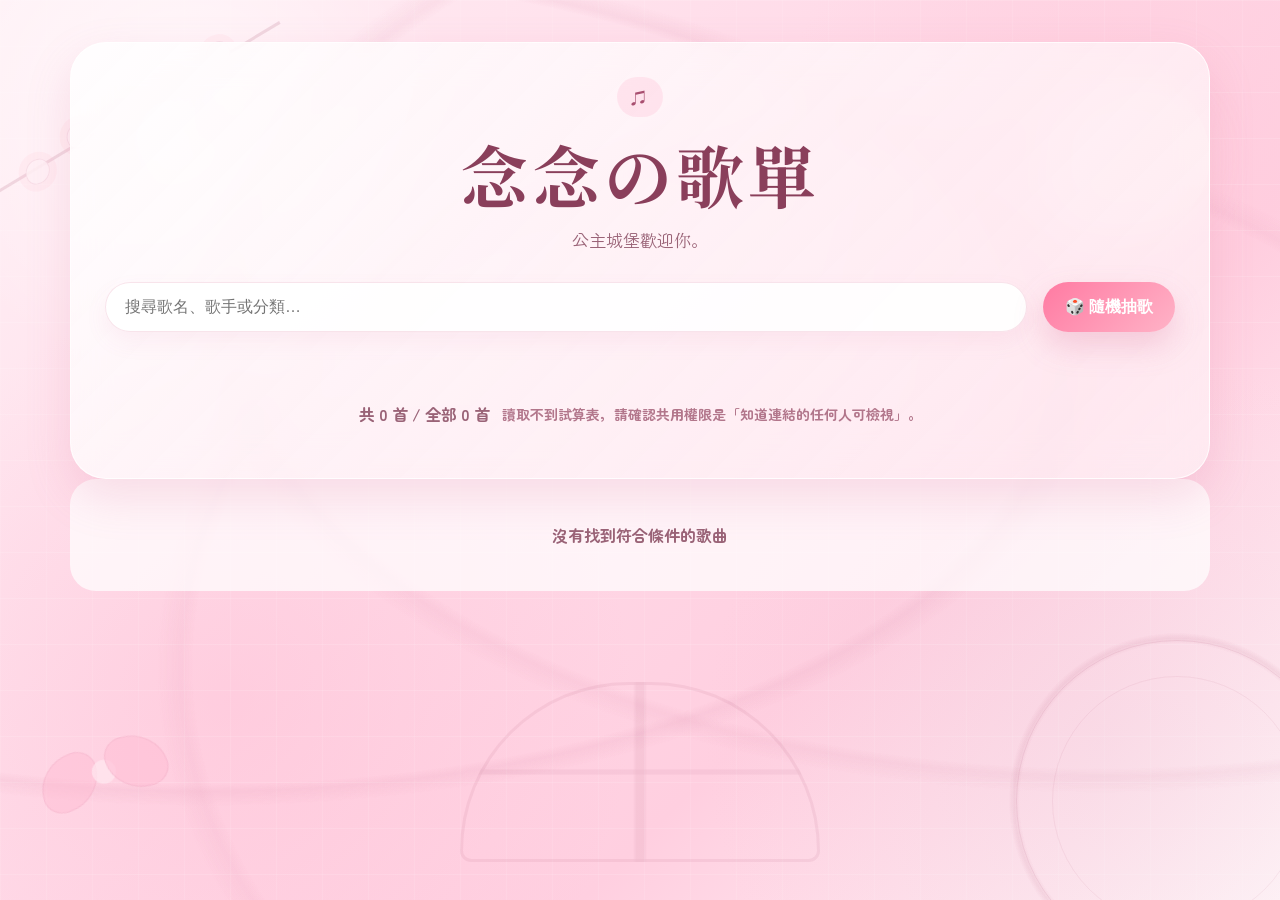
==== index.html @ d70ef2cd "Update index.html" ====
<!DOCTYPE html>
<html lang="zh-Hant">
<head>
<meta charset="utf-8"/>
<meta content="width=device-width, initial-scale=1.0" name="viewport"/>
<title>念念的歌單</title>
<link href="https://fonts.googleapis.com" rel="preconnect"/>
<link crossorigin="" href="https://fonts.gstatic.com" rel="preconnect"/>
<link rel="icon" href="data:image/svg+xml,<svg xmlns=%22http://www.w3.org/2000/svg%22 viewBox=%220 0 100 100%22><text y=%22.9em%22 font-size=%2290%22>🌸</text></svg>">
<link href="https://fonts.googleapis.com/css2?family=Noto+Serif+TC:wght@500;700&amp;family=Zen+Maru+Gothic:wght@400;500;700&amp;display=swap" rel="stylesheet"/>
<link href="style.css" rel="stylesheet"/>

<!-- 背景 CSS -->
<style>
body {
  background:
    radial-gradient(circle at 14% 12%, rgba(255,255,255,.65), transparent 20%),
    radial-gradient(circle at 86% 16%, rgba(255,198,216,.45), transparent 24%),
    radial-gradient(circle at 18% 78%, rgba(255,170,198,.28), transparent 32%),
    radial-gradient(circle at 86% 82%, rgba(232,190,210,.24), transparent 30%),
    linear-gradient(135deg,#fff1f6 0%,#ffdce9 38%,#ffcfe0 68%,#fff5f8 100%) !important;
}
.bg-art,
.bg-blossom,
.bg-clouds,
.bg-moon,
.bg-window,
.bg-ribbon,
.bg-fan{
  position: fixed;
  pointer-events: none;
  z-index: 0;
}
.bg-art{
  inset: 0;
  background-image:
    linear-gradient(rgba(255,255,255,.24) 1px, transparent 1px),
    linear-gradient(90deg, rgba(255,255,255,.18) 1px, transparent 1px);
  background-size: 46px 46px;
  opacity: .58;
}
.bg-clouds{
  inset:0;
  opacity:.62;
  background:
    radial-gradient(ellipse at 16% 42%, transparent 55%, rgba(214,135,165,.18) 56%, transparent 58%),
    radial-gradient(ellipse at 86% 34%, transparent 55%, rgba(214,135,165,.15) 56%, transparent 58%),
    radial-gradient(ellipse at 68% 74%, transparent 55%, rgba(214,135,165,.13) 56%, transparent 58%);
}
.bg-blossom{
  left: -18px;
  top: 36px;
  width: 350px;
  height: 250px;
  opacity: .75;
  transform: rotate(-13deg);
}
.bg-blossom::before{
  content:"";
  position:absolute;
  left:12px;
  top:118px;
  width:330px;
  height:3px;
  background: rgba(173,92,120,.24);
  transform: rotate(-18deg);
  transform-origin: left center;
}
.bg-blossom span{
  position:absolute;
  width:25px;
  height:25px;
  border-radius:58% 42% 60% 40%;
  background: rgba(255,238,244,.9);
  border:1px solid rgba(210,125,155,.20);
  box-shadow:0 0 0 7px rgba(255,166,194,.13);
}
.bg-blossom span:nth-child(1){left:44px;top:96px}
.bg-blossom span:nth-child(2){left:92px;top:70px}
.bg-blossom span:nth-child(3){left:142px;top:54px}
.bg-blossom span:nth-child(4){left:192px;top:36px}
.bg-blossom span:nth-child(5){left:246px;top:22px}
.bg-blossom span:nth-child(6){left:124px;top:106px}
.bg-blossom span:nth-child(7){left:218px;top:82px}
.bg-moon{
  right:70px;
  top:82px;
  width:150px;
  height:150px;
  border-radius:50%;
  background: rgba(255,250,238,.55);
  box-shadow:0 0 40px rgba(255,210,225,.45);
  opacity: .75;
}
.bg-moon::after{
  content:"";
  position:absolute;
  right:28px;
  top:8px;
  width:150px;
  height:150px;
  border-radius:50%;
  background:rgba(255,221,234,.72);
}
.bg-window{
  left:50%;
  bottom:38px;
  width:360px;
  height:180px;
  transform: translateX(-50%);
  opacity:.16;
  border:3px solid rgba(160,78,110,.55);
  border-radius:180px 180px 12px 12px;
  background:
    linear-gradient(90deg, transparent 48%, rgba(160,78,110,.55) 49%, rgba(160,78,110,.55) 51%, transparent 52%),
    linear-gradient(transparent 48%, rgba(160,78,110,.45) 49%, rgba(160,78,110,.45) 51%, transparent 52%);
}
.bg-ribbon{
  left:38px;
  bottom:88px;
  width:130px;
  height:80px;
  opacity:.58;
  transform:rotate(-18deg);
}
.bg-ribbon::before,
.bg-ribbon::after{
  content:"";
  position:absolute;
  top:12px;
  width:58px;
  height:54px;
  background:rgba(255,178,205,.62);
  border:1px solid rgba(180,88,120,.16);
}
.bg-ribbon::before{
  left:0;
  border-radius:70% 35% 70% 35%;
}
.bg-ribbon::after{
  right:0;
  border-radius:35% 70% 35% 70%;
}
.bg-ribbon span{
  position:absolute;
  left:54px;
  top:28px;
  width:24px;
  height:24px;
  border-radius:50%;
  background:rgba(255,245,248,.75);
}
.bg-fan{
  right:-92px;
  bottom:-96px;
  width:390px;
  height:390px;
  border-radius:50%;
  opacity:.82;
  background:
    radial-gradient(circle, transparent 57%, rgba(178,86,120,.13) 59%, transparent 61%);
}
.bg-fan::before{
  content:"";
  position:absolute;
  inset:34px;
  border-radius:50%;
  border:1px solid rgba(178,86,120,.14);
}
.bg-fan::after{
  content:"";
  position:absolute;
  inset:70px;
  border-radius:50%;
  border:1px solid rgba(178,86,120,.10);
}
body::before,
body::after{
  content:none !important;
}
</style>
</head>
<body>

<!-- 背景元素 -->
<div class="bg-art"></div>
<div class="bg-clouds"></div>
<div class="bg-blossom">
  <span></span><span></span><span></span><span></span>
  <span></span><span></span><span></span>
</div>
<div class="bg-moon"></div>
<div class="bg-window"></div>
<div class="bg-ribbon"><span></span></div>
<div class="bg-fan"></div>

<!-- 原本內容不動 -->
<div class="float-layer" id="floatLayer"></div>
<main class="wrap">
<section class="hero">
<span class="eyebrow"> ♫</span>
<h1>念念の歌單</h1>
<p>公主城堡歡迎你。</p>
<div class="controls">
<input class="search" id="search" placeholder="搜尋歌名、歌手或分類…"/>
<button class="random" id="randomBtn" type="button">🎲 隨機抽歌</button>
</div>
<div class="tags" id="tags"></div>
<div class="meta"><span id="count">讀取中…</span><span class="status" id="status"></span></div>
</section>
<section class="grid" id="grid"></section>
<div class="empty" id="empty">沒有找到符合條件的歌曲</div>
</main>
<div class="modal" id="modal"><div class="modal-card"><h2>🍓念念推薦</h2><div class="big" id="pickSong"></div><div id="pickArtist"></div><button class="close" id="closeModal" type="button">謝謝尼的歌單啊！</button></div></div>

<script src="./script.js?v=1001"></script>
</body>
</html>
---- style.css ----
:root{
  --pink-900:#8a3f5b; --pink-800:#a94f70; --pink-700:#d96b93; --pink-600:#ff8fb1;
  --pink-300:#ffd1df; --pink-200:#ffe1ea; --pink-100:#fff3f7;
  --cream:#fff8f4; --ink:#5a2f40; --muted:#9a6377; --white:rgba(255,255,255,.82);
  --shadow:0 18px 45px rgba(217,107,147,.18); --radius:26px;
}
*{box-sizing:border-box} html{scroll-behavior:smooth}
body{margin:0; min-height:100vh; color:var(--ink); font-family:'Zen Maru Gothic','Noto Serif TC',system-ui,sans-serif;
  background: radial-gradient(circle at 12% 10%, rgba(255,209,223,.95), transparent 34%),
              radial-gradient(circle at 85% 15%, rgba(255,225,234,.9), transparent 28%),
              linear-gradient(135deg,#fff3f7 0%,#ffe1ea 48%,#fff8f4 100%); overflow-x:hidden;}
body:before{content:"";position:fixed;inset:0;pointer-events:none;background-image:linear-gradient(rgba(255,255,255,.32) 1px,transparent 1px),linear-gradient(90deg,rgba(255,255,255,.26) 1px,transparent 1px);background-size:46px 46px;mask-image:linear-gradient(to bottom,rgba(0,0,0,.7),transparent 84%)}
.float-layer{position:fixed;inset:0;pointer-events:none;overflow:hidden;z-index:0}.float{position:absolute;bottom:-8vh;font-size:clamp(18px,2.6vw,32px);opacity:.42;filter:drop-shadow(0 8px 12px rgba(217,107,147,.15));animation:rise var(--dur) linear infinite;left:var(--left);animation-delay:var(--delay)}
@keyframes rise{0%{transform:translateY(0) rotate(0deg);opacity:0}15%{opacity:.45}100%{transform:translateY(-112vh) rotate(360deg);opacity:0}}
.wrap{position:relative;z-index:1;max-width:1180px;margin:0 auto;padding:42px 20px 70px}

.hero{
  padding:34px;
  border-radius:36px;
  background:linear-gradient(135deg,rgba(255,255,255,.8),rgba(255,243,247,.66));
  box-shadow:var(--shadow);
  border:1px solid rgba(255,255,255,.8);
  backdrop-filter:blur(18px);
  text-align:center !important;
  display:flex !important;
  flex-direction:column !important;
  align-items:center !important;
}

.eyebrow{
  display:inline-flex;
  gap:8px;
  align-items:center;
  justify-content:center;
  padding:8px 14px;
  border-radius:999px;
  background:rgba(255,143,177,.16);
  color:var(--pink-800);
  font-weight:700;
  letter-spacing:.08em;
  margin:0 auto;
  text-align:center !important;
}

.hero h1{
  font-family:'Noto Serif TC',serif;
  font-size:clamp(36px,6vw,68px);
  line-height:1.1;
  margin:20px 0 12px;
  color:var(--pink-900);
  letter-spacing:.06em;
  text-align:center !important;
  width:100%;
}

.hero p{
  margin:0;
  color:var(--muted);
  font-size:17px;
  line-height:1.9;
  text-align:center !important;
  width:100%;
}

.controls{display:grid;grid-template-columns:1fr auto;gap:16px;margin:26px 0 18px;width:100%}.search{width:100%;border:0;outline:0;border-radius:999px;background:rgba(255,255,255,.9);padding:16px 20px;font-size:16px;color:var(--ink);box-shadow:inset 0 0 0 1px rgba(217,107,147,.18),0 10px 22px rgba(217,107,147,.08)}
.random{border:0;border-radius:999px;padding:0 22px;background:linear-gradient(135deg,#ff7aa2,#ffb3c7);color:white;font-weight:800;font-size:16px;cursor:pointer;box-shadow:0 14px 30px rgba(217,107,147,.25);transition:.22s}.random:hover{transform:translateY(-2px)}
.tags{display:flex;flex-wrap:wrap;gap:10px;margin:20px 0 26px;width:100%}.tag{--tag:#ff8fb1;--tagLight:#fff3f7;border:1px solid rgba(217,107,147,.14);background:linear-gradient(135deg,rgba(255,255,255,.88),var(--tagLight));color:#a94f70;padding:10px 16px;border-radius:999px;font-weight:800;cursor:pointer;box-shadow:0 9px 18px rgba(217,107,147,.08);transition:.22s}.tag:hover{transform:translateY(-2px);box-shadow:0 13px 26px rgba(217,107,147,.14)}.tag.active{background:linear-gradient(135deg,var(--tag),#d96b93);color:white;border-color:transparent;box-shadow:0 15px 28px rgba(217,107,147,.25);transform:translateY(-2px)}
.meta{display:flex;align-items:center;justify-content:space-between;gap:12px;margin:6px 2px 18px;color:#9a6377;font-weight:700}.status{font-size:14px;color:#b2768b}.grid{display:grid;grid-template-columns:repeat(auto-fill,minmax(230px,1fr));gap:18px}.card{position:relative;min-height:150px;padding:22px 18px 56px;border-radius:var(--radius);background:linear-gradient(145deg,rgba(255,255,255,.86),rgba(255,243,247,.76));border:1px solid rgba(255,255,255,.82);box-shadow:0 15px 32px rgba(217,107,147,.12);overflow:hidden;transition:.22s}.card:hover{transform:translateY(-4px)}.card:after{content:'♪';position:absolute;right:18px;top:12px;font-size:48px;color:rgba(217,107,147,.12);font-family:serif}.song{font-family:'Noto Serif TC',serif;font-size:24px;font-weight:700;color:var(--pink-900);margin:0 0 9px}.artist{font-size:15px;color:var(--muted);font-weight:700;margin-bottom:12px}.cat{display:inline-flex;max-width:100%;padding:6px 11px;border-radius:999px;background:rgba(255,143,177,.15);color:#a94f70;font-size:13px;font-weight:700;line-height:1.5}.copy{position:absolute;right:14px;bottom:14px;border:0;border-radius:999px;padding:8px 13px;background:#ffe1ea;color:#a94f70;font-weight:800;cursor:pointer;transition:.2s}.copy:hover{background:#ffd1df}.copy.done{background:#ff8fb1;color:white}.empty{display:none;text-align:center;padding:44px;border-radius:26px;background:rgba(255,255,255,.72);color:#9a6377;font-weight:700}.picked{animation:pulse 1.4s ease 1;box-shadow:0 0 0 4px rgba(255,143,177,.18),0 18px 45px rgba(217,107,147,.2)}@keyframes pulse{0%,100%{transform:scale(1)}35%{transform:scale(1.035)}}
.modal{position:fixed;inset:0;z-index:8;display:none;place-items:center;background:rgba(90,47,64,.28);backdrop-filter:blur(6px);padding:18px}.modal.show{display:grid}.modal-card{max-width:420px;width:100%;background:linear-gradient(135deg,#fff,#fff3f7);border-radius:30px;padding:30px;box-shadow:0 30px 70px rgba(90,47,64,.28);text-align:center}.modal h2{font-family:'Noto Serif TC',serif;margin:0 0 12px;color:#8a3f5b}.modal .big{font-size:30px;font-family:'Noto Serif TC',serif;font-weight:700;margin:12px 0;color:#8a3f5b}.close{margin-top:16px;border:0;border-radius:999px;background:#ff8fb1;color:white;padding:11px 20px;font-weight:800;cursor:pointer}
@media(max-width:680px){.wrap{padding:24px 14px 50px}.hero{padding:24px 18px;border-radius:28px}.controls{grid-template-columns:1fr}.random{height:50px}.grid{grid-template-columns:1fr}.tag{padding:10px 13px}}
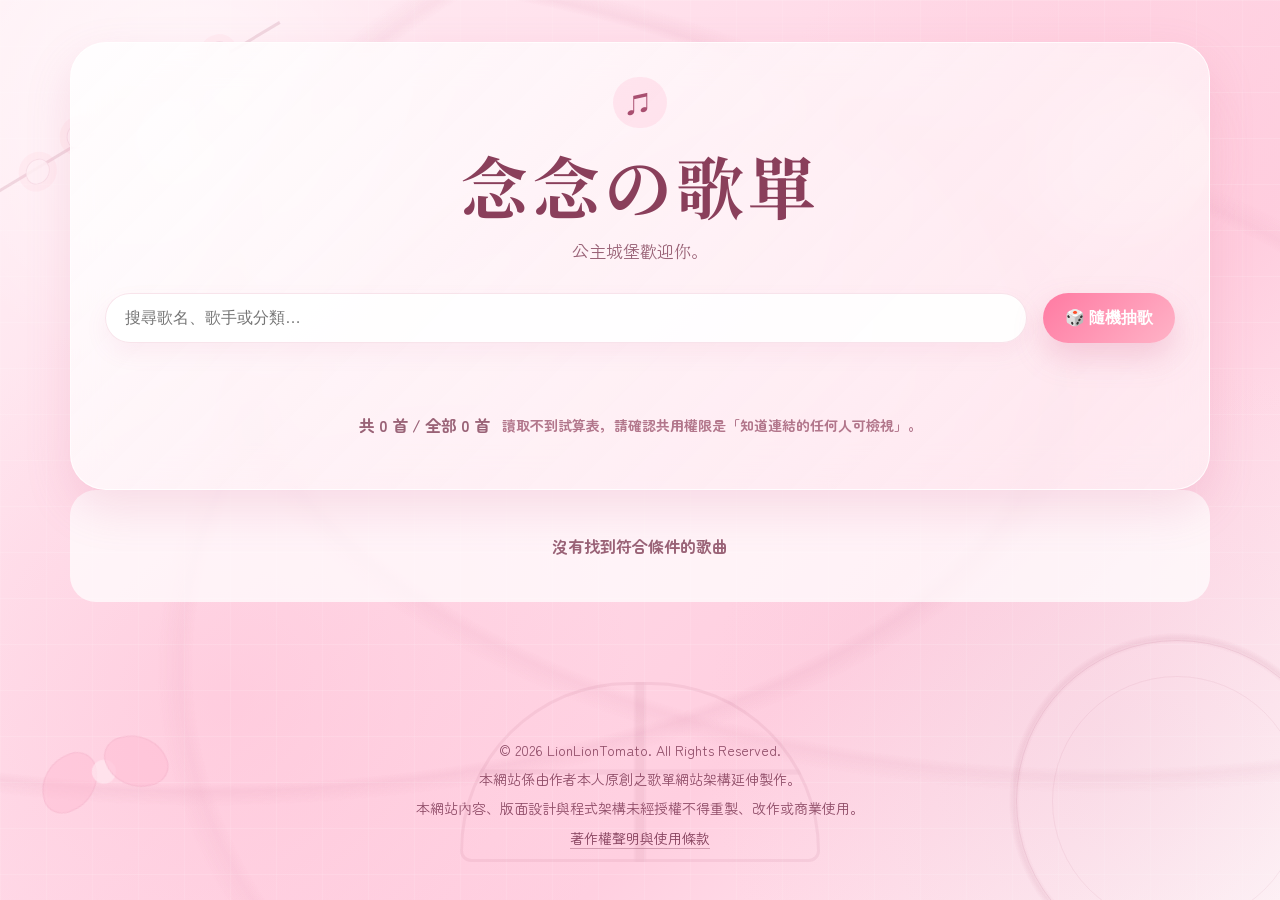
==== commit 988856f5: "Update index.html" ====
--- a/index.html
+++ b/index.html
@@ -6,7 +6,7 @@
 <title>念念的歌單</title>
 <link href="https://fonts.googleapis.com" rel="preconnect"/>
 <link crossorigin="" href="https://fonts.gstatic.com" rel="preconnect"/>
-<link rel="icon" href="data:image/svg+xml,<svg xmlns=%22http://www.w3.org/2000/svg%22 viewBox=%220 0 100 100%22><text y=%22.9em%22 font-size=%2290%22>🌸</text></svg>">
+<link rel="icon" href="data:image/svg+xml,<svg xmlns=%22http://www.w3.org/2000/svg%22 viewBox=%220 0 100 100%22><text y=%22.9em%22 font-size=%2290%22>🌻</text></svg>">
 <link href="https://fonts.googleapis.com/css2?family=Noto+Serif+TC:wght@500;700&amp;family=Zen+Maru+Gothic:wght@400;500;700&amp;display=swap" rel="stylesheet"/>
 <link href="style.css" rel="stylesheet"/>
 
@@ -20,6 +20,7 @@
     radial-gradient(circle at 86% 82%, rgba(232,190,210,.24), transparent 30%),
     linear-gradient(135deg,#fff1f6 0%,#ffdce9 38%,#ffcfe0 68%,#fff5f8 100%) !important;
 }
+
 .bg-art,
 .bg-blossom,
 .bg-clouds,
@@ -31,6 +32,7 @@
   pointer-events: none;
   z-index: 0;
 }
+
 .bg-art{
   inset: 0;
   background-image:
@@ -39,6 +41,7 @@
   background-size: 46px 46px;
   opacity: .58;
 }
+
 .bg-clouds{
   inset:0;
   opacity:.62;
@@ -47,6 +50,7 @@
     radial-gradient(ellipse at 86% 34%, transparent 55%, rgba(214,135,165,.15) 56%, transparent 58%),
     radial-gradient(ellipse at 68% 74%, transparent 55%, rgba(214,135,165,.13) 56%, transparent 58%);
 }
+
 .bg-blossom{
   left: -18px;
   top: 36px;
@@ -55,6 +59,7 @@
   opacity: .75;
   transform: rotate(-13deg);
 }
+
 .bg-blossom::before{
   content:"";
   position:absolute;
@@ -66,6 +71,7 @@
   transform: rotate(-18deg);
   transform-origin: left center;
 }
+
 .bg-blossom span{
   position:absolute;
   width:25px;
@@ -75,6 +81,7 @@
   border:1px solid rgba(210,125,155,.20);
   box-shadow:0 0 0 7px rgba(255,166,194,.13);
 }
+
 .bg-blossom span:nth-child(1){left:44px;top:96px}
 .bg-blossom span:nth-child(2){left:92px;top:70px}
 .bg-blossom span:nth-child(3){left:142px;top:54px}
@@ -82,6 +89,7 @@
 .bg-blossom span:nth-child(5){left:246px;top:22px}
 .bg-blossom span:nth-child(6){left:124px;top:106px}
 .bg-blossom span:nth-child(7){left:218px;top:82px}
+
 .bg-moon{
   right:70px;
   top:82px;
@@ -92,6 +100,7 @@
   box-shadow:0 0 40px rgba(255,210,225,.45);
   opacity: .75;
 }
+
 .bg-moon::after{
   content:"";
   position:absolute;
@@ -102,6 +111,7 @@
   border-radius:50%;
   background:rgba(255,221,234,.72);
 }
+
 .bg-window{
   left:50%;
   bottom:38px;
@@ -115,6 +125,7 @@
     linear-gradient(90deg, transparent 48%, rgba(160,78,110,.55) 49%, rgba(160,78,110,.55) 51%, transparent 52%),
     linear-gradient(transparent 48%, rgba(160,78,110,.45) 49%, rgba(160,78,110,.45) 51%, transparent 52%);
 }
+
 .bg-ribbon{
   left:38px;
   bottom:88px;
@@ -123,6 +134,7 @@
   opacity:.58;
   transform:rotate(-18deg);
 }
+
 .bg-ribbon::before,
 .bg-ribbon::after{
   content:"";
@@ -133,14 +145,17 @@
   background:rgba(255,178,205,.62);
   border:1px solid rgba(180,88,120,.16);
 }
+
 .bg-ribbon::before{
   left:0;
   border-radius:70% 35% 70% 35%;
 }
+
 .bg-ribbon::after{
   right:0;
   border-radius:35% 70% 35% 70%;
 }
+
 .bg-ribbon span{
   position:absolute;
   left:54px;
@@ -150,6 +165,7 @@
   border-radius:50%;
   background:rgba(255,245,248,.75);
 }
+
 .bg-fan{
   right:-92px;
   bottom:-96px;
@@ -160,6 +176,7 @@
   background:
     radial-gradient(circle, transparent 57%, rgba(178,86,120,.13) 59%, transparent 61%);
 }
+
 .bg-fan::before{
   content:"";
   position:absolute;
@@ -167,6 +184,7 @@
   border-radius:50%;
   border:1px solid rgba(178,86,120,.14);
 }
+
 .bg-fan::after{
   content:"";
   position:absolute;
@@ -174,12 +192,41 @@
   border-radius:50%;
   border:1px solid rgba(178,86,120,.10);
 }
+
 body::before,
 body::after{
   content:none !important;
 }
+
+.site-footer{
+  position:relative;
+  z-index:2;
+  max-width:980px;
+  margin:40px auto 24px;
+  padding:22px 18px;
+  text-align:center;
+  font-family:"Zen Maru Gothic","Noto Serif TC",serif;
+  color:rgba(128,58,86,.88);
+  font-size:14px;
+  line-height:1.8;
+}
+
+.site-footer p{
+  margin:4px 0;
+}
+
+.site-footer a{
+  color:rgba(128,58,86,.95);
+  text-decoration:none;
+  border-bottom:1px solid rgba(128,58,86,.35);
+}
+
+.site-footer a:hover{
+  opacity:.75;
+}
 </style>
 </head>
+
 <body>
 
 <!-- 背景元素 -->
@@ -196,22 +243,41 @@
 
 <!-- 原本內容不動 -->
 <div class="float-layer" id="floatLayer"></div>
+
 <main class="wrap">
 <section class="hero">
 <span class="eyebrow"> ♫</span>
 <h1>念念の歌單</h1>
 <p>公主城堡歡迎你。</p>
+
 <div class="controls">
 <input class="search" id="search" placeholder="搜尋歌名、歌手或分類…"/>
 <button class="random" id="randomBtn" type="button">🎲 隨機抽歌</button>
 </div>
+
 <div class="tags" id="tags"></div>
 <div class="meta"><span id="count">讀取中…</span><span class="status" id="status"></span></div>
 </section>
+
 <section class="grid" id="grid"></section>
 <div class="empty" id="empty">沒有找到符合條件的歌曲</div>
 </main>
-<div class="modal" id="modal"><div class="modal-card"><h2>🍓念念推薦</h2><div class="big" id="pickSong"></div><div id="pickArtist"></div><button class="close" id="closeModal" type="button">謝謝尼的歌單啊！</button></div></div>
+
+<footer class="site-footer">
+  <p>© 2026 LionLionTomato. All Rights Reserved.</p>
+  <p>本網站係由作者本人原創之歌單網站架構延伸製作。</p>
+  <p>本網站內容、版面設計與程式架構未經授權不得重製、改作或商業使用。</p>
+  <p><a href="copyright.html">著作權聲明與使用條款</a></p>
+</footer>
+
+<div class="modal" id="modal">
+  <div class="modal-card">
+    <h2>🍓念念推薦</h2>
+    <div class="big" id="pickSong"></div>
+    <div id="pickArtist"></div>
+    <button class="close" id="closeModal" type="button">謝謝尼的歌單啊！</button>
+  </div>
+</div>
 
 <script src="./script.js?v=1001"></script>
 </body>
--- a/style.css
+++ b/style.css
@@ -4,15 +4,66 @@
   --cream:#fff8f4; --ink:#5a2f40; --muted:#9a6377; --white:rgba(255,255,255,.82);
   --shadow:0 18px 45px rgba(217,107,147,.18); --radius:26px;
 }
-*{box-sizing:border-box} html{scroll-behavior:smooth}
-body{margin:0; min-height:100vh; color:var(--ink); font-family:'Zen Maru Gothic','Noto Serif TC',system-ui,sans-serif;
-  background: radial-gradient(circle at 12% 10%, rgba(255,209,223,.95), transparent 34%),
-              radial-gradient(circle at 85% 15%, rgba(255,225,234,.9), transparent 28%),
-              linear-gradient(135deg,#fff3f7 0%,#ffe1ea 48%,#fff8f4 100%); overflow-x:hidden;}
-body:before{content:"";position:fixed;inset:0;pointer-events:none;background-image:linear-gradient(rgba(255,255,255,.32) 1px,transparent 1px),linear-gradient(90deg,rgba(255,255,255,.26) 1px,transparent 1px);background-size:46px 46px;mask-image:linear-gradient(to bottom,rgba(0,0,0,.7),transparent 84%)}
-.float-layer{position:fixed;inset:0;pointer-events:none;overflow:hidden;z-index:0}.float{position:absolute;bottom:-8vh;font-size:clamp(18px,2.6vw,32px);opacity:.42;filter:drop-shadow(0 8px 12px rgba(217,107,147,.15));animation:rise var(--dur) linear infinite;left:var(--left);animation-delay:var(--delay)}
-@keyframes rise{0%{transform:translateY(0) rotate(0deg);opacity:0}15%{opacity:.45}100%{transform:translateY(-112vh) rotate(360deg);opacity:0}}
-.wrap{position:relative;z-index:1;max-width:1180px;margin:0 auto;padding:42px 20px 70px}
+
+*{box-sizing:border-box} 
+html{scroll-behavior:smooth}
+
+body{
+  margin:0; 
+  min-height:100vh; 
+  color:var(--ink); 
+  font-family:'Zen Maru Gothic','Noto Serif TC',system-ui,sans-serif;
+  background: 
+    radial-gradient(circle at 12% 10%, rgba(255,209,223,.95), transparent 34%),
+    radial-gradient(circle at 85% 15%, rgba(255,225,234,.9), transparent 28%),
+    linear-gradient(135deg,#fff3f7 0%,#ffe1ea 48%,#fff8f4 100%); 
+  overflow-x:hidden;
+}
+
+body:before{
+  content:"";
+  position:fixed;
+  inset:0;
+  pointer-events:none;
+  background-image:
+    linear-gradient(rgba(255,255,255,.32) 1px,transparent 1px),
+    linear-gradient(90deg,rgba(255,255,255,.26) 1px,transparent 1px);
+  background-size:46px 46px;
+  mask-image:linear-gradient(to bottom,rgba(0,0,0,.7),transparent 84%)
+}
+
+.float-layer{
+  position:fixed;
+  inset:0;
+  pointer-events:none;
+  overflow:hidden;
+  z-index:0
+}
+
+.float{
+  position:absolute;
+  bottom:-8vh;
+  font-size:clamp(18px,2.6vw,32px);
+  opacity:.42;
+  filter:drop-shadow(0 8px 12px rgba(217,107,147,.15));
+  animation:rise var(--dur) linear infinite;
+  left:var(--left);
+  animation-delay:var(--delay)
+}
+
+@keyframes rise{
+  0%{transform:translateY(0) rotate(0deg);opacity:0}
+  15%{opacity:.45}
+  100%{transform:translateY(-112vh) rotate(360deg);opacity:0}
+}
+
+.wrap{
+  position:relative;
+  z-index:1;
+  max-width:1180px;
+  margin:0 auto;
+  padding:42px 20px 70px
+}
 
 .hero{
   padding:34px;
@@ -40,6 +91,7 @@
   letter-spacing:.08em;
   margin:0 auto;
   text-align:center !important;
+  font-size:1.5rem;
 }
 
 .hero h1{
@@ -62,9 +114,301 @@
   width:100%;
 }
 
-.controls{display:grid;grid-template-columns:1fr auto;gap:16px;margin:26px 0 18px;width:100%}.search{width:100%;border:0;outline:0;border-radius:999px;background:rgba(255,255,255,.9);padding:16px 20px;font-size:16px;color:var(--ink);box-shadow:inset 0 0 0 1px rgba(217,107,147,.18),0 10px 22px rgba(217,107,147,.08)}
-.random{border:0;border-radius:999px;padding:0 22px;background:linear-gradient(135deg,#ff7aa2,#ffb3c7);color:white;font-weight:800;font-size:16px;cursor:pointer;box-shadow:0 14px 30px rgba(217,107,147,.25);transition:.22s}.random:hover{transform:translateY(-2px)}
-.tags{display:flex;flex-wrap:wrap;gap:10px;margin:20px 0 26px;width:100%}.tag{--tag:#ff8fb1;--tagLight:#fff3f7;border:1px solid rgba(217,107,147,.14);background:linear-gradient(135deg,rgba(255,255,255,.88),var(--tagLight));color:#a94f70;padding:10px 16px;border-radius:999px;font-weight:800;cursor:pointer;box-shadow:0 9px 18px rgba(217,107,147,.08);transition:.22s}.tag:hover{transform:translateY(-2px);box-shadow:0 13px 26px rgba(217,107,147,.14)}.tag.active{background:linear-gradient(135deg,var(--tag),#d96b93);color:white;border-color:transparent;box-shadow:0 15px 28px rgba(217,107,147,.25);transform:translateY(-2px)}
-.meta{display:flex;align-items:center;justify-content:space-between;gap:12px;margin:6px 2px 18px;color:#9a6377;font-weight:700}.status{font-size:14px;color:#b2768b}.grid{display:grid;grid-template-columns:repeat(auto-fill,minmax(230px,1fr));gap:18px}.card{position:relative;min-height:150px;padding:22px 18px 56px;border-radius:var(--radius);background:linear-gradient(145deg,rgba(255,255,255,.86),rgba(255,243,247,.76));border:1px solid rgba(255,255,255,.82);box-shadow:0 15px 32px rgba(217,107,147,.12);overflow:hidden;transition:.22s}.card:hover{transform:translateY(-4px)}.card:after{content:'♪';position:absolute;right:18px;top:12px;font-size:48px;color:rgba(217,107,147,.12);font-family:serif}.song{font-family:'Noto Serif TC',serif;font-size:24px;font-weight:700;color:var(--pink-900);margin:0 0 9px}.artist{font-size:15px;color:var(--muted);font-weight:700;margin-bottom:12px}.cat{display:inline-flex;max-width:100%;padding:6px 11px;border-radius:999px;background:rgba(255,143,177,.15);color:#a94f70;font-size:13px;font-weight:700;line-height:1.5}.copy{position:absolute;right:14px;bottom:14px;border:0;border-radius:999px;padding:8px 13px;background:#ffe1ea;color:#a94f70;font-weight:800;cursor:pointer;transition:.2s}.copy:hover{background:#ffd1df}.copy.done{background:#ff8fb1;color:white}.empty{display:none;text-align:center;padding:44px;border-radius:26px;background:rgba(255,255,255,.72);color:#9a6377;font-weight:700}.picked{animation:pulse 1.4s ease 1;box-shadow:0 0 0 4px rgba(255,143,177,.18),0 18px 45px rgba(217,107,147,.2)}@keyframes pulse{0%,100%{transform:scale(1)}35%{transform:scale(1.035)}}
-.modal{position:fixed;inset:0;z-index:8;display:none;place-items:center;background:rgba(90,47,64,.28);backdrop-filter:blur(6px);padding:18px}.modal.show{display:grid}.modal-card{max-width:420px;width:100%;background:linear-gradient(135deg,#fff,#fff3f7);border-radius:30px;padding:30px;box-shadow:0 30px 70px rgba(90,47,64,.28);text-align:center}.modal h2{font-family:'Noto Serif TC',serif;margin:0 0 12px;color:#8a3f5b}.modal .big{font-size:30px;font-family:'Noto Serif TC',serif;font-weight:700;margin:12px 0;color:#8a3f5b}.close{margin-top:16px;border:0;border-radius:999px;background:#ff8fb1;color:white;padding:11px 20px;font-weight:800;cursor:pointer}
-@media(max-width:680px){.wrap{padding:24px 14px 50px}.hero{padding:24px 18px;border-radius:28px}.controls{grid-template-columns:1fr}.random{height:50px}.grid{grid-template-columns:1fr}.tag{padding:10px 13px}}
+.controls{
+  display:grid;
+  grid-template-columns:1fr auto;
+  gap:16px;
+  margin:26px 0 18px;
+  width:100%
+}
+
+.search{
+  width:100%;
+  border:0;
+  outline:0;
+  border-radius:999px;
+  background:rgba(255,255,255,.9);
+  padding:16px 20px;
+  font-size:16px;
+  color:var(--ink);
+  box-shadow:inset 0 0 0 1px rgba(217,107,147,.18),0 10px 22px rgba(217,107,147,.08)
+}
+
+.random{
+  border:0;
+  border-radius:999px;
+  padding:0 22px;
+  background:linear-gradient(135deg,#ff7aa2,#ffb3c7);
+  color:white;
+  font-weight:800;
+  font-size:16px;
+  cursor:pointer;
+  box-shadow:0 14px 30px rgba(217,107,147,.25);
+  transition:.22s
+}
+
+.random:hover{transform:translateY(-2px)}
+
+.tags{
+  display:flex;
+  flex-wrap:wrap;
+  gap:10px;
+  margin:20px 0 26px;
+  width:100%
+}
+
+.tag{
+  --tag:#ff8fb1;
+  --tagLight:#fff3f7;
+  border:1px solid rgba(217,107,147,.14);
+  background:linear-gradient(135deg,rgba(255,255,255,.88),var(--tagLight));
+  color:#a94f70;
+  padding:10px 16px;
+  border-radius:999px;
+  font-weight:800;
+  cursor:pointer;
+  box-shadow:0 9px 18px rgba(217,107,147,.08);
+  transition:.22s
+}
+
+.tag:hover{
+  transform:translateY(-2px);
+  box-shadow:0 13px 26px rgba(217,107,147,.14)
+}
+
+.tag.active{
+  background:linear-gradient(135deg,var(--tag),#d96b93);
+  color:white;
+  border-color:transparent;
+  box-shadow:0 15px 28px rgba(217,107,147,.25);
+  transform:translateY(-2px)
+}
+
+.meta{
+  display:flex;
+  align-items:center;
+  justify-content:space-between;
+  gap:12px;
+  margin:6px 2px 18px;
+  color:#9a6377;
+  font-weight:700
+}
+
+.status{
+  font-size:14px;
+  color:#b2768b
+}
+
+.grid{
+  display:grid;
+  grid-template-columns:repeat(auto-fill,minmax(230px,1fr));
+  gap:18px
+}
+
+.card{
+  position:relative;
+  min-height:150px;
+  padding:22px 18px 56px;
+  border-radius:var(--radius);
+  background:linear-gradient(145deg,rgba(255,255,255,.86),rgba(255,243,247,.76));
+  border:1px solid rgba(255,255,255,.82);
+  box-shadow:0 15px 32px rgba(217,107,147,.12);
+  overflow:hidden;
+  transition:.22s;
+  isolation:isolate;
+}
+
+.card:hover{
+  transform:translateY(-4px)
+}
+
+/* 卡片右上角草莓裝飾 */
+.card:after{
+  content:'🍓';
+  position:absolute;
+  right:15px;
+  top:12px;
+  width:56px;
+  height:56px;
+  display:grid;
+  place-items:center;
+  border-radius:18px;
+  background:rgba(255,143,177,.12);
+  border:1px solid rgba(217,107,147,.10);
+  box-shadow:0 10px 22px rgba(217,107,147,.08);
+  font-size:34px;
+  line-height:1;
+  opacity:.42;
+  transform:rotate(-10deg);
+  pointer-events:none;
+  z-index:0;
+  font-family:'Apple Color Emoji','Segoe UI Emoji','Noto Color Emoji',sans-serif;
+}
+
+.song,
+.artist,
+.cat{
+  position:relative;
+  z-index:1;
+}
+
+.song{
+  font-family:'Noto Serif TC',serif;
+  font-size:24px;
+  font-weight:700;
+  color:var(--pink-900);
+  margin:0 0 9px;
+  padding-right:70px;
+}
+
+.artist{
+  font-size:15px;
+  color:var(--muted);
+  font-weight:700;
+  margin-bottom:12px
+}
+
+.cat{
+  display:inline-flex;
+  max-width:100%;
+  padding:6px 11px;
+  border-radius:999px;
+  background:rgba(255,143,177,.15);
+  color:#a94f70;
+  font-size:13px;
+  font-weight:700;
+  line-height:1.5
+}
+
+.copy{
+  position:absolute;
+  right:14px;
+  bottom:14px;
+  z-index:2;
+  border:0;
+  border-radius:999px;
+  padding:8px 13px;
+  background:#ffe1ea;
+  color:#a94f70;
+  font-weight:800;
+  cursor:pointer;
+  transition:.2s
+}
+
+.copy:hover{
+  background:#ffd1df
+}
+
+.copy.done{
+  background:#ff8fb1;
+  color:white
+}
+
+.empty{
+  display:none;
+  text-align:center;
+  padding:44px;
+  border-radius:26px;
+  background:rgba(255,255,255,.72);
+  color:#9a6377;
+  font-weight:700
+}
+
+.picked{
+  animation:pulse 1.4s ease 1;
+  box-shadow:0 0 0 4px rgba(255,143,177,.18),0 18px 45px rgba(217,107,147,.2)
+}
+
+@keyframes pulse{
+  0%,100%{transform:scale(1)}
+  35%{transform:scale(1.035)}
+}
+
+.modal{
+  position:fixed;
+  inset:0;
+  z-index:8;
+  display:none;
+  place-items:center;
+  background:rgba(90,47,64,.28);
+  backdrop-filter:blur(6px);
+  padding:18px
+}
+
+.modal.show{
+  display:grid
+}
+
+.modal-card{
+  max-width:420px;
+  width:100%;
+  background:linear-gradient(135deg,#fff,#fff3f7);
+  border-radius:30px;
+  padding:30px;
+  box-shadow:0 30px 70px rgba(90,47,64,.28);
+  text-align:center
+}
+
+.modal h2{
+  font-family:'Noto Serif TC',serif;
+  margin:0 0 12px;
+  color:#8a3f5b
+}
+
+.modal .big{
+  font-size:30px;
+  font-family:'Noto Serif TC',serif;
+  font-weight:700;
+  margin:12px 0;
+  color:#8a3f5b
+}
+
+.close{
+  margin-top:16px;
+  border:0;
+  border-radius:999px;
+  background:#ff8fb1;
+  color:white;
+  padding:11px 20px;
+  font-weight:800;
+  cursor:pointer
+}
+
+@media(max-width:680px){
+  .wrap{
+    padding:24px 14px 50px
+  }
+
+  .hero{
+    padding:24px 18px;
+    border-radius:28px
+  }
+
+  .controls{
+    grid-template-columns:1fr
+  }
+
+  .random{
+    height:50px
+  }
+
+  .grid{
+    grid-template-columns:1fr
+  }
+
+  .tag{
+    padding:10px 13px
+  }
+
+  .card:after{
+    right:14px;
+    top:12px;
+    width:52px;
+    height:52px;
+    font-size:32px;
+  }
+
+  .song{
+    padding-right:64px;
+  }
+}
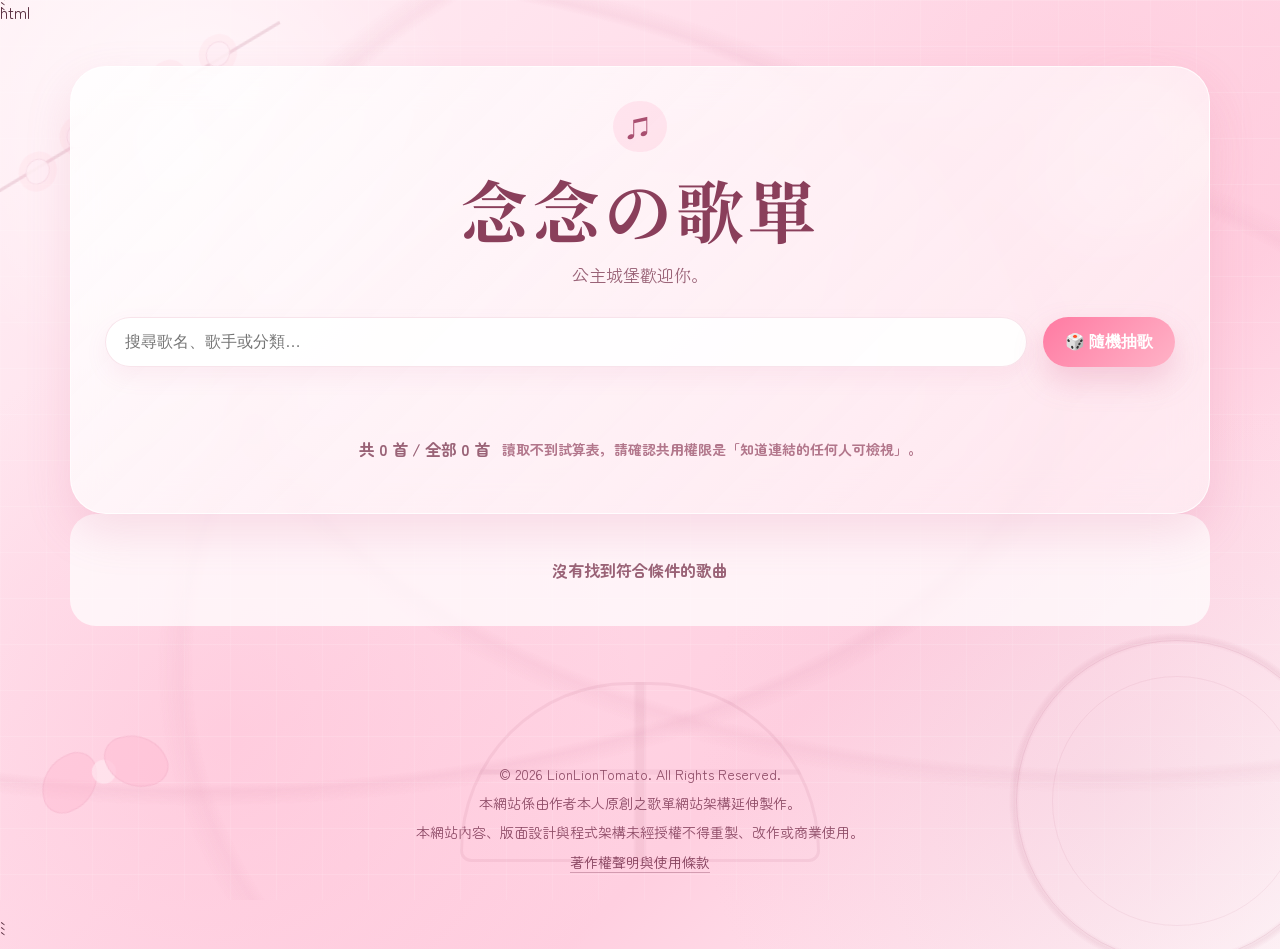
==== commit 2a38e72a: "Update index.html" ====
--- a/index.html
+++ b/index.html
@@ -1,3 +1,4 @@
+```html
 <!DOCTYPE html>
 <html lang="zh-Hant">
 <head>
@@ -10,7 +11,6 @@
 <link href="https://fonts.googleapis.com/css2?family=Noto+Serif+TC:wght@500;700&amp;family=Zen+Maru+Gothic:wght@400;500;700&amp;display=swap" rel="stylesheet"/>
 <link href="style.css" rel="stylesheet"/>
 
-<!-- 背景 CSS -->
 <style>
 body {
   background:
@@ -229,7 +229,6 @@
 
 <body>
 
-<!-- 背景元素 -->
 <div class="bg-art"></div>
 <div class="bg-clouds"></div>
 <div class="bg-blossom">
@@ -241,14 +240,13 @@
 <div class="bg-ribbon"><span></span></div>
 <div class="bg-fan"></div>
 
-<!-- 原本內容不動 -->
 <div class="float-layer" id="floatLayer"></div>
 
 <main class="wrap">
 <section class="hero">
 <span class="eyebrow"> ♫</span>
-<h1>念念の歌單</h1>
-<p>公主城堡歡迎你。</p>
+<h1 id="siteTitle">念念の歌單</h1>
+<p id="siteSubtitle">公主城堡歡迎你。</p>
 
 <div class="controls">
 <input class="search" id="search" placeholder="搜尋歌名、歌手或分類…"/>
@@ -272,13 +270,14 @@
 
 <div class="modal" id="modal">
   <div class="modal-card">
-    <h2>🍓念念推薦</h2>
+    <h2 id="modalTitle">🍓念念推薦</h2>
     <div class="big" id="pickSong"></div>
     <div id="pickArtist"></div>
     <button class="close" id="closeModal" type="button">謝謝尼的歌單啊！</button>
   </div>
 </div>
 
-<script src="./script.js?v=1001"></script>
+<script src="./script.js?v=1002"></script>
 </body>
 </html>
+```
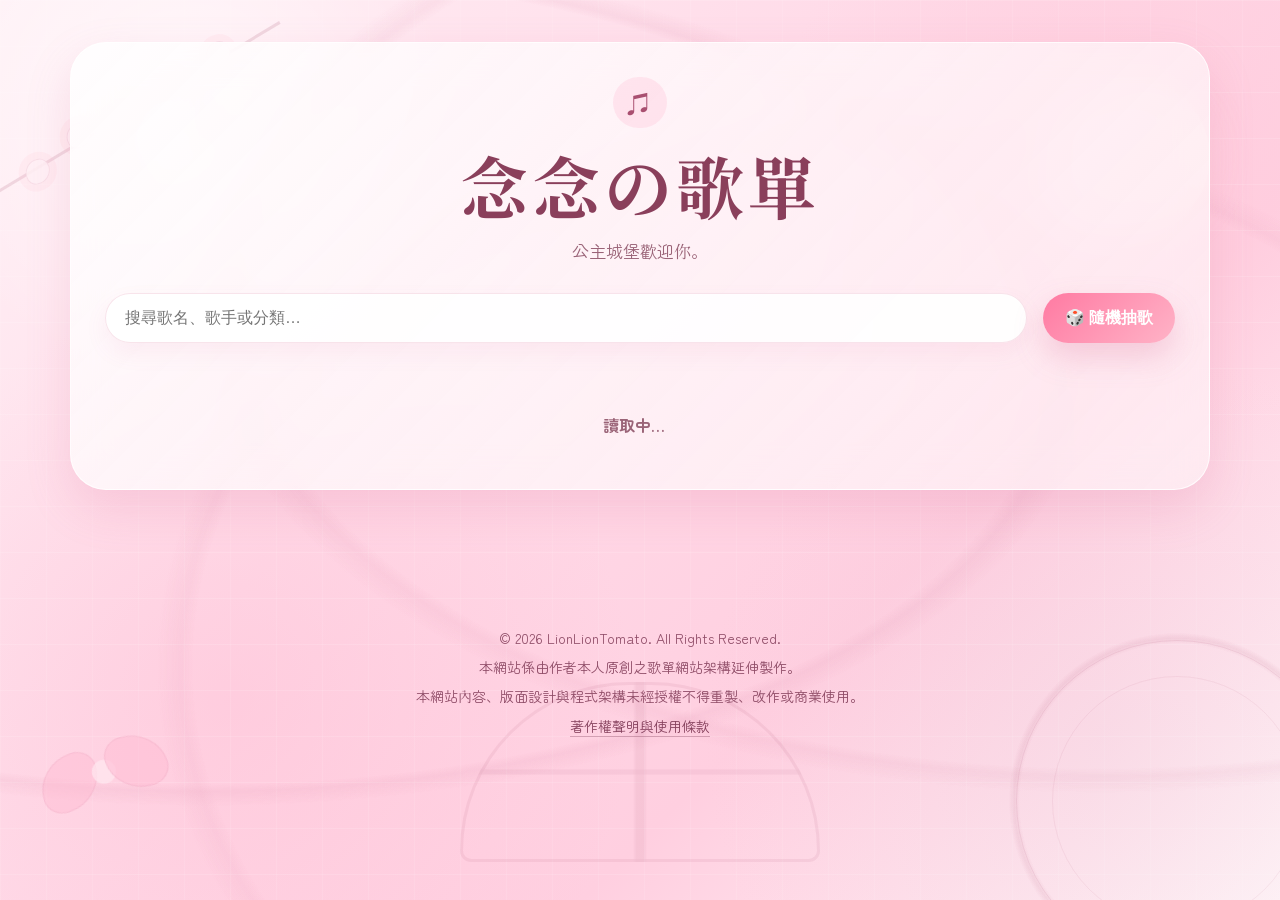
==== commit d5877633: "Update index.html" ====
--- a/index.html
+++ b/index.html
@@ -1,4 +1,3 @@
-```html
 <!DOCTYPE html>
 <html lang="zh-Hant">
 <head>
@@ -280,4 +279,3 @@
 <script src="./script.js?v=1002"></script>
 </body>
 </html>
-```
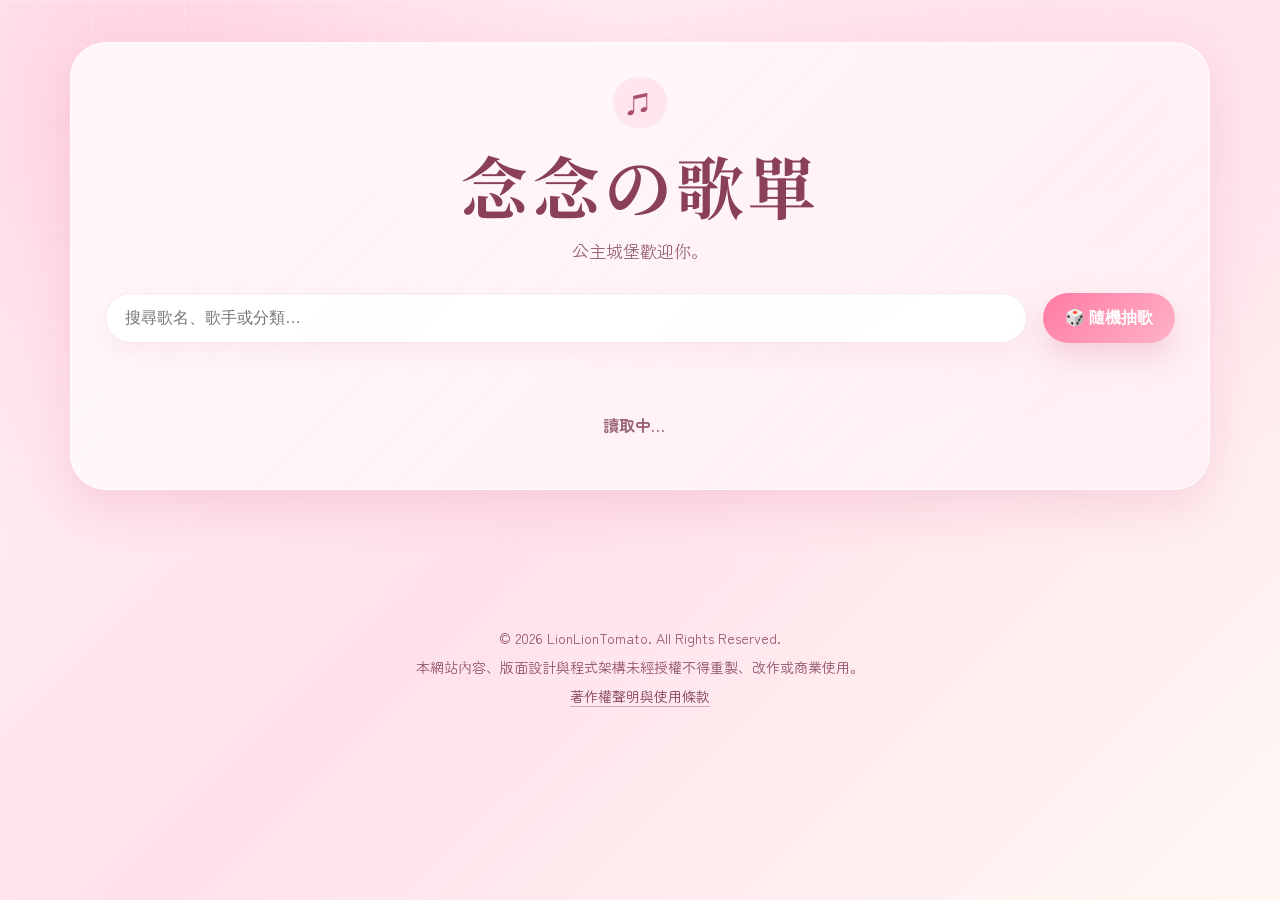
==== commit b6e5849e: "Update index.html" ====
--- a/index.html
+++ b/index.html
@@ -3,200 +3,16 @@
 <head>
 <meta charset="utf-8"/>
 <meta content="width=device-width, initial-scale=1.0" name="viewport"/>
-<title>念念的歌單</title>
+<title>念念歌單</title>
+
 <link href="https://fonts.googleapis.com" rel="preconnect"/>
 <link crossorigin="" href="https://fonts.gstatic.com" rel="preconnect"/>
-<link rel="icon" href="data:image/svg+xml,<svg xmlns=%22http://www.w3.org/2000/svg%22 viewBox=%220 0 100 100%22><text y=%22.9em%22 font-size=%2290%22>🌻</text></svg>">
-<link href="https://fonts.googleapis.com/css2?family=Noto+Serif+TC:wght@500;700&amp;family=Zen+Maru+Gothic:wght@400;500;700&amp;display=swap" rel="stylesheet"/>
-<link href="style.css" rel="stylesheet"/>
+<link rel="icon" href="data:image/svg+xml,<svg xmlns=%22http://www.w3.org/2000/svg%22 viewBox=%220 0 100 100%22><text y=%22.9em%22 font-size=%2290%22>🍓</text></svg>">
+<link href="https://fonts.googleapis.com/css2?family=Noto+Serif+TC:wght@500;700&family=Zen+Maru+Gothic:wght@400;500;700&display=swap" rel="stylesheet"/>
+
+<link href="style.css?v=20260623a" rel="stylesheet"/>
 
 <style>
-body {
-  background:
-    radial-gradient(circle at 14% 12%, rgba(255,255,255,.65), transparent 20%),
-    radial-gradient(circle at 86% 16%, rgba(255,198,216,.45), transparent 24%),
-    radial-gradient(circle at 18% 78%, rgba(255,170,198,.28), transparent 32%),
-    radial-gradient(circle at 86% 82%, rgba(232,190,210,.24), transparent 30%),
-    linear-gradient(135deg,#fff1f6 0%,#ffdce9 38%,#ffcfe0 68%,#fff5f8 100%) !important;
-}
-
-.bg-art,
-.bg-blossom,
-.bg-clouds,
-.bg-moon,
-.bg-window,
-.bg-ribbon,
-.bg-fan{
-  position: fixed;
-  pointer-events: none;
-  z-index: 0;
-}
-
-.bg-art{
-  inset: 0;
-  background-image:
-    linear-gradient(rgba(255,255,255,.24) 1px, transparent 1px),
-    linear-gradient(90deg, rgba(255,255,255,.18) 1px, transparent 1px);
-  background-size: 46px 46px;
-  opacity: .58;
-}
-
-.bg-clouds{
-  inset:0;
-  opacity:.62;
-  background:
-    radial-gradient(ellipse at 16% 42%, transparent 55%, rgba(214,135,165,.18) 56%, transparent 58%),
-    radial-gradient(ellipse at 86% 34%, transparent 55%, rgba(214,135,165,.15) 56%, transparent 58%),
-    radial-gradient(ellipse at 68% 74%, transparent 55%, rgba(214,135,165,.13) 56%, transparent 58%);
-}
-
-.bg-blossom{
-  left: -18px;
-  top: 36px;
-  width: 350px;
-  height: 250px;
-  opacity: .75;
-  transform: rotate(-13deg);
-}
-
-.bg-blossom::before{
-  content:"";
-  position:absolute;
-  left:12px;
-  top:118px;
-  width:330px;
-  height:3px;
-  background: rgba(173,92,120,.24);
-  transform: rotate(-18deg);
-  transform-origin: left center;
-}
-
-.bg-blossom span{
-  position:absolute;
-  width:25px;
-  height:25px;
-  border-radius:58% 42% 60% 40%;
-  background: rgba(255,238,244,.9);
-  border:1px solid rgba(210,125,155,.20);
-  box-shadow:0 0 0 7px rgba(255,166,194,.13);
-}
-
-.bg-blossom span:nth-child(1){left:44px;top:96px}
-.bg-blossom span:nth-child(2){left:92px;top:70px}
-.bg-blossom span:nth-child(3){left:142px;top:54px}
-.bg-blossom span:nth-child(4){left:192px;top:36px}
-.bg-blossom span:nth-child(5){left:246px;top:22px}
-.bg-blossom span:nth-child(6){left:124px;top:106px}
-.bg-blossom span:nth-child(7){left:218px;top:82px}
-
-.bg-moon{
-  right:70px;
-  top:82px;
-  width:150px;
-  height:150px;
-  border-radius:50%;
-  background: rgba(255,250,238,.55);
-  box-shadow:0 0 40px rgba(255,210,225,.45);
-  opacity: .75;
-}
-
-.bg-moon::after{
-  content:"";
-  position:absolute;
-  right:28px;
-  top:8px;
-  width:150px;
-  height:150px;
-  border-radius:50%;
-  background:rgba(255,221,234,.72);
-}
-
-.bg-window{
-  left:50%;
-  bottom:38px;
-  width:360px;
-  height:180px;
-  transform: translateX(-50%);
-  opacity:.16;
-  border:3px solid rgba(160,78,110,.55);
-  border-radius:180px 180px 12px 12px;
-  background:
-    linear-gradient(90deg, transparent 48%, rgba(160,78,110,.55) 49%, rgba(160,78,110,.55) 51%, transparent 52%),
-    linear-gradient(transparent 48%, rgba(160,78,110,.45) 49%, rgba(160,78,110,.45) 51%, transparent 52%);
-}
-
-.bg-ribbon{
-  left:38px;
-  bottom:88px;
-  width:130px;
-  height:80px;
-  opacity:.58;
-  transform:rotate(-18deg);
-}
-
-.bg-ribbon::before,
-.bg-ribbon::after{
-  content:"";
-  position:absolute;
-  top:12px;
-  width:58px;
-  height:54px;
-  background:rgba(255,178,205,.62);
-  border:1px solid rgba(180,88,120,.16);
-}
-
-.bg-ribbon::before{
-  left:0;
-  border-radius:70% 35% 70% 35%;
-}
-
-.bg-ribbon::after{
-  right:0;
-  border-radius:35% 70% 35% 70%;
-}
-
-.bg-ribbon span{
-  position:absolute;
-  left:54px;
-  top:28px;
-  width:24px;
-  height:24px;
-  border-radius:50%;
-  background:rgba(255,245,248,.75);
-}
-
-.bg-fan{
-  right:-92px;
-  bottom:-96px;
-  width:390px;
-  height:390px;
-  border-radius:50%;
-  opacity:.82;
-  background:
-    radial-gradient(circle, transparent 57%, rgba(178,86,120,.13) 59%, transparent 61%);
-}
-
-.bg-fan::before{
-  content:"";
-  position:absolute;
-  inset:34px;
-  border-radius:50%;
-  border:1px solid rgba(178,86,120,.14);
-}
-
-.bg-fan::after{
-  content:"";
-  position:absolute;
-  inset:70px;
-  border-radius:50%;
-  border:1px solid rgba(178,86,120,.10);
-}
-
-body::before,
-body::after{
-  content:none !important;
-}
-
 .site-footer{
   position:relative;
   z-index:2;
@@ -205,7 +21,7 @@
   padding:22px 18px;
   text-align:center;
   font-family:"Zen Maru Gothic","Noto Serif TC",serif;
-  color:rgba(128,58,86,.88);
+  color:rgba(128,58,86,.86);
   font-size:14px;
   line-height:1.8;
 }
@@ -227,23 +43,11 @@
 </head>
 
 <body>
-
-<div class="bg-art"></div>
-<div class="bg-clouds"></div>
-<div class="bg-blossom">
-  <span></span><span></span><span></span><span></span>
-  <span></span><span></span><span></span>
-</div>
-<div class="bg-moon"></div>
-<div class="bg-window"></div>
-<div class="bg-ribbon"><span></span></div>
-<div class="bg-fan"></div>
-
 <div class="float-layer" id="floatLayer"></div>
 
 <main class="wrap">
 <section class="hero">
-<span class="eyebrow"> ♫</span>
+<span class="eyebrow">♫</span>
 <h1 id="siteTitle">念念の歌單</h1>
 <p id="siteSubtitle">公主城堡歡迎你。</p>
 
@@ -253,7 +57,11 @@
 </div>
 
 <div class="tags" id="tags"></div>
-<div class="meta"><span id="count">讀取中…</span><span class="status" id="status"></span></div>
+
+<div class="meta">
+  <span id="count">讀取中…</span>
+  <span class="status" id="status"></span>
+</div>
 </section>
 
 <section class="grid" id="grid"></section>
@@ -262,7 +70,6 @@
 
 <footer class="site-footer">
   <p>© 2026 LionLionTomato. All Rights Reserved.</p>
-  <p>本網站係由作者本人原創之歌單網站架構延伸製作。</p>
   <p>本網站內容、版面設計與程式架構未經授權不得重製、改作或商業使用。</p>
   <p><a href="copyright.html">著作權聲明與使用條款</a></p>
 </footer>
@@ -276,6 +83,6 @@
   </div>
 </div>
 
-<script src="./script.js?v=1002"></script>
+<script src="./script.js?v=20260623a"></script>
 </body>
 </html>
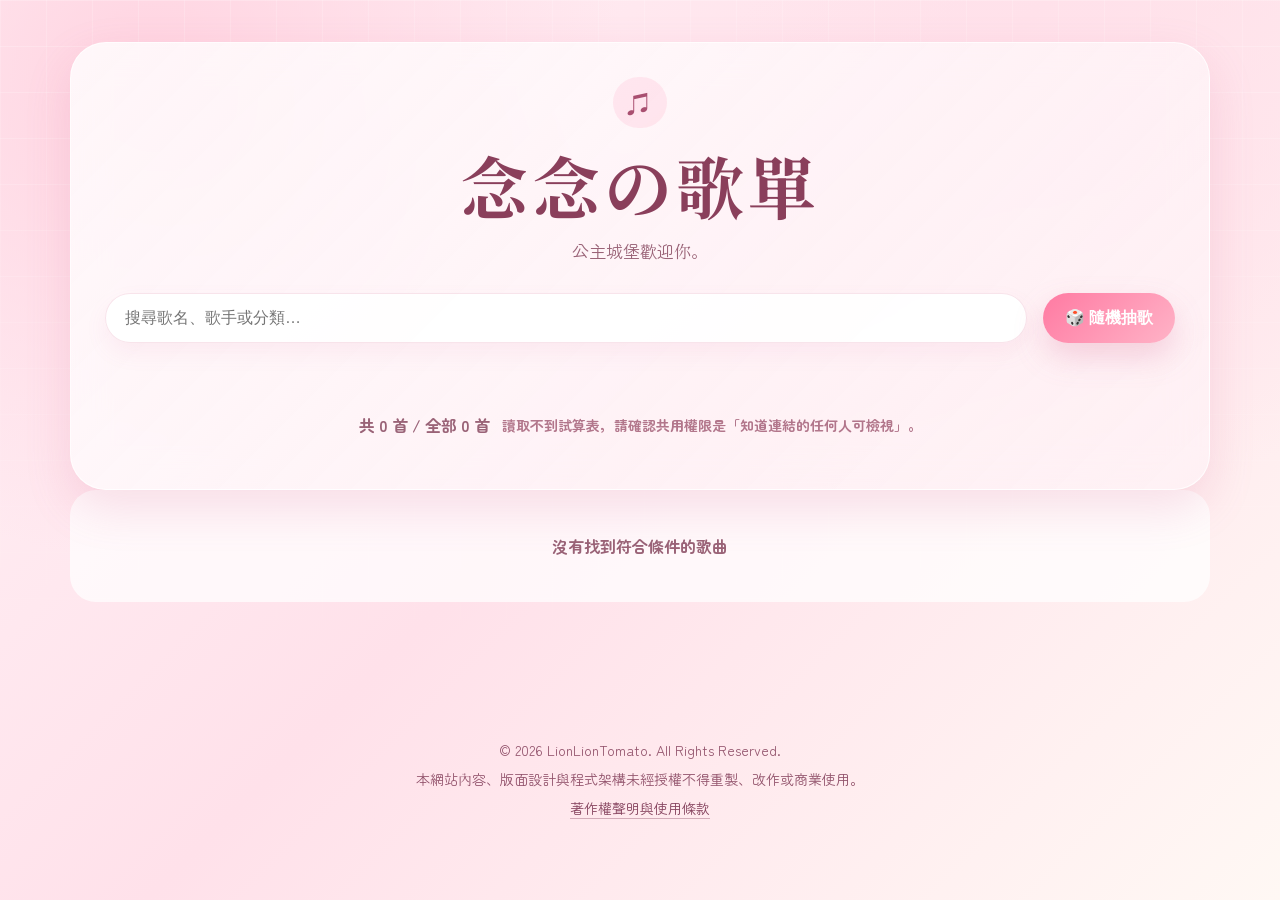
==== commit 1625a2e1: "Update index.html" ====
--- a/index.html
+++ b/index.html
@@ -83,6 +83,6 @@
   </div>
 </div>
 
-<script src="./script.js?v=20260623a"></script>
+<script src="./script.js?v=20260623b"></script>
 </body>
 </html>
